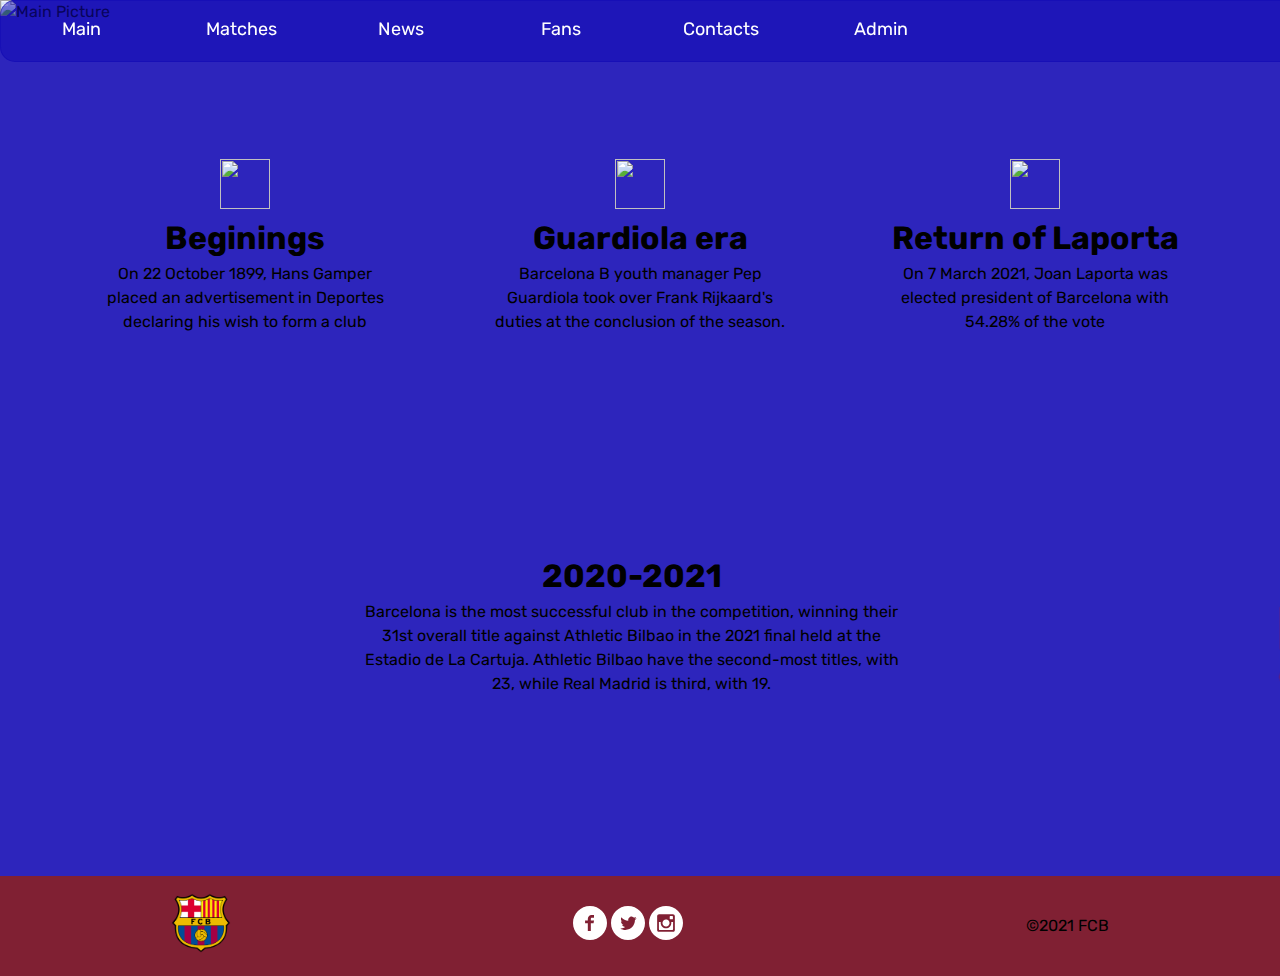
==== index.html @ cbb621a5 "added 1-2 task code" ====
<!DOCTYPE html>
<html lang="en">

<head>
    <meta charset="UTF-8">
    <meta http-equiv="X-UA-Compatible" content="IE=edge">
    <meta name="viewport" content="width=device-width, initial-scale=1.0">
    <title>FC Barcelona</title>
    <link href="https://fonts.googleapis.com/css2?family=Rubik:wght@400;500&display=swap" rel="stylesheet">
    <link rel="stylesheet" href="/css/styles.css">
</head>

<body>
    <header class="header">
        <container class="header_container">
            <nav class="header_nav">
                <ul>
                    <li class="header_nav-item">
                        <a href="index.html" class="header_nav-link">Main</a>
                    </li>
                    <li class="header_nav-item">
                        <div class="dropdown">
                            <a href="matches.html" class="header_nav-link">Matches</a>
                            <div class="dropdown-content">
                                <a href="#">21.09</a>
                                <a href="#">30.10</a>
                                <a href="#">31.12</a>
                            </div>
                        </div>

                    </li>
                    <li class="header_nav-item">
                        <a href="news.html" class="header_nav-link">News</a>
                    </li>
                    <li class="header_nav-item">
                        <a href="fans.html" class="header_nav-link">Fans</a>
                    </li>
                    <li class="header_nav-item">
                        <a href="contacts.html" class="header_nav-link">Contacts</a>
                    </li>
                    <li class="header_nav-item">
                        <a href="admin.html" class="header_nav-link">Admin</a>
                    </li>
                </ul>
            </nav>
            <div class="header_logo">
                <img src="/images/header_logo.png" alt="header logo" class="header_logo-link">
            </div>
        </container>
    </header>
    <div class="main_pic">
        <img src="/images/main_logo.jpg" alt="Main Picture" class="main_pic-link">
    </div>
    <section class="info">
        <container class="info_container">
            <div class="info_text">
                <div class="info_text-block">
                    <img src="https://img.icons8.com/ios/50/000000/start--v1.png" alt="" class="info-text_block-icon">
                    <h1>Beginings</h1>
                    <p>On 22 October 1899, Hans Gamper placed an advertisement in Deportes declaring his wish to form a club
                    </p>
                </div>
            </div>
            <div class="info_text">
                <div class="info_text-block">
                    <img src="https://img.icons8.com/pastel-glyph/64/000000/person-male--v2.png" alt="" class="info-text_block-icon">
                    <h1>Guardiola era</h1>
                    <p>Barcelona B youth manager Pep Guardiola took over Frank Rijkaard's duties at the conclusion of the season.</p>
                </div>
            </div>
            <div class="info_text">
                <div class="info_text-block">
                    <img src="https://img.icons8.com/small/64/000000/return.png" alt="" class="info-text_block-icon">
                    <h1>Return of Laporta </h1>
                    <p>On 7 March 2021, Joan Laporta was elected president of Barcelona with 54.28% of the vote</p>
                </div>
            </div>
        </container>
    </section>
    <section class="winners">
        <div class="winners_block">
            <div class="winners_text">
                <h1>2020-2021</h1>
                <p>Barcelona is the most successful club in the competition, winning their 31st overall title against Athletic Bilbao in the 2021 final held at the Estadio de La Cartuja. Athletic Bilbao have the second-most titles, with 23, while Real Madrid
                    is third, with 19.</p>
            </div>
            <div class="winners_logo">
                <img src="/images/winners_logo.png" alt="Winners logo" class="winners_logo-item">
            </div>
        </div>
    </section>
    <footer class="footer">
        <container class="footer_container">
            <div class="footer_container_logo">
                <img src="/images/header_logo.png" alt="Footer logo" class="footer_logo">
            </div>
            <div class="footer_container_social-networks">
                <img src="icons/facebook.svg" alt="Facebook icon" class="footer_icons-item">
                <img src="icons/twitter.svg" alt="Twitter icon" class="footer_icons-item">
                <img src="icons/instagram.svg" alt="Instagram icon" class="footer_icons-item">
            </div>
            <div class="footer_container_water-mark">©2021 FCB</div>
        </container>
    </footer>
</body>

</html>
---- css/styles.css ----
* {
    box-sizing: border-box;
    margin: 0;
    padding: 0;
}

body {
    font-family: Rubik;
    line-height: 1.5;
    background-color: rgba(16, 7, 179, 0.879);
}

ul {
    list-style: none;
}

a {
    text-decoration: none;
}

.header {
    flex-direction: row;
    height: 60px;
    width: 1920px;
    position: fixed;
}

.header_container {
    display: flex;
    background-color: rgba(16, 7, 179, 0.5);
    justify-content: space-between;
    align-items: center;
    border: 1px solid rgba(16, 7, 179, 0.5);
    border-radius: 15px;
}

.header_nav ul {
    display: flex;
}

.header_nav-item {
    margin: 0 25px 0;
    font-size: 18px;
    padding: 10px;
    height: 50px;
    width: 110px;
    text-align: center;
}

.header_nav-item:hover {
    border: 1px solid rgba(140, 32, 32, 0.879);
    border-radius: 10px;
    background-color: rgba(140, 32, 32, 0.879);
    animation: rotation_nav 3s normal linear infinite;
}

@keyframes rotation_nav {
    0% {
        transform: rotate(0deg);
    }
    25% {
        transform: rotate(-5deg);
    }
    50% {
        transform: rotate(5deg);
    }
    75% {
        transform: rotate(-5deg);
    }
    100% {
        transform: rotate(0deg);
    }
}

.header_nav-link {
    color: white;
    text-transform: capitalize;
}

.main_pic-link {
    height: 1080px;
    width: 1920px;
}

.header_logo-link {
    display: flex;
    width: 60px;
    height: 60px;
    animation: rotation 5s normal linear infinite;
}

.info {
    display: flex;
    height: 450px;
}

.info_container {
    display: flex;
    width: 1920px;
    justify-content: space-evenly;
    align-items: center;
}

.info_text {
    height: 200px;
    width: 300px;
}

.info-text_block-icon {
    display: block;
    margin-left: auto;
    margin-right: auto;
    height: 50px;
    width: 50px;
    margin-top: 10px;
}

.info_text-block h1 {
    text-align: center;
    margin-top: 5px;
}

.info_text-block p {
    text-align: center;
}

.winners {
    height: 300px;
    width: 1920px;
}

.winners_block {
    display: flex;
    justify-content: space-evenly;
    align-items: flex-start;
}

.winners_text {
    display: flex;
    height: 300px;
    width: 550px;
    flex-direction: column;
    justify-content: center;
}

.winners_text h1 {
    text-align: center;
}

.winners_text p {
    text-align: center;
}

.winners_logo-item {
    width: 300px;
    margin-top: 50px;
}

.footer {
    background-color: rgba(140, 32, 32, 0.879);
    height: 100px;
    margin-top: 8%;
}

.footer_container {
    display: flex;
    justify-content: space-around;
    align-items: center;
    height: 100px;
}

.footer_logo {
    width: 60px;
    height: 60px;
    animation: rotation 5s normal linear infinite;
}

@keyframes rotation {
    0% {
        transform: rotate(0deg);
    }
    25% {
        transform: rotate(-20deg);
    }
    50% {
        transform: rotate(20deg);
    }
    75% {
        transform: rotate(-20deg);
    }
    100% {
        transform: rotate(0deg);
    }
}

.footer_icons-item:hover {
    width: 50px;
    height: 50px;
}

.dropdown {
    position: relative;
    display: inline-block;
}

.dropdown-content {
    display: none;
    position: absolute;
    background-color: rgba(16, 7, 179, 0.5);
    min-width: 160px;
    box-shadow: 0px 8px 16px 0px rgba(0, 0, 0, 0.2);
    z-index: 1;
    border: 1px solid rgba(16, 7, 179, 0.5);
    border-radius: 10px;
}

.dropdown-content a {
    color: black;
    padding: 12px 16px;
    text-decoration: none;
    display: block;
}

.dropdown-content a:hover {
    background-color: rgba(140, 32, 32, 0.879);
    border: 1px solid rgba(140, 32, 32, 0.879);
    border-radius: 10px;
}

.dropdown:hover .dropdown-content {
    display: block;
}

.fans {
    display: flex;
    align-items: center;
    justify-content: center;
}

.fans_container {
    height: 220px;
    width: 900px;
    margin-top: 130px;
}

.fans_text {
    display: flex;
    flex-direction: column;
    font-size: 15px;
}

.fans_text h1 {
    text-align: center;
    margin-bottom: 8px;
}

.fans_text-lower {
    display: flex;
    justify-content: space-between;
    font-size: 15px;
    margin-top: 10px;
}

hr {
    margin-top: 15px;
    border: 1px solid rgba(140, 32, 32, 0.879);
    border-radius: 10px;
}

.fans_lower {
    display: flex;
    align-items: center;
    justify-content: center;
    margin-top: 20px;
}

.fans_container-lower {
    height: 220px;
    width: 900px;
}

.fans_text_lower {
    display: flex;
    flex-direction: column;
    font-size: 15px;
}

.fans_text_lower_low {
    display: flex;
    justify-content: space-between;
    font-size: 15px;
    margin-top: 10px;
}

.textarea {
    display: flex;
    justify-content: center;
    align-items: center;
    margin-top: 80px;
}

#textarea_lower {
    border: 2px solid rgba(140, 32, 32, 0.879);
    border-radius: 3px;
}

.send_btn {
    height: 35px;
    width: 100px;
    margin-top: 190px;
    margin-left: 40px;
    border: 2px solid rgba(140, 32, 32, 0.879);
    border-radius: 8px;
}
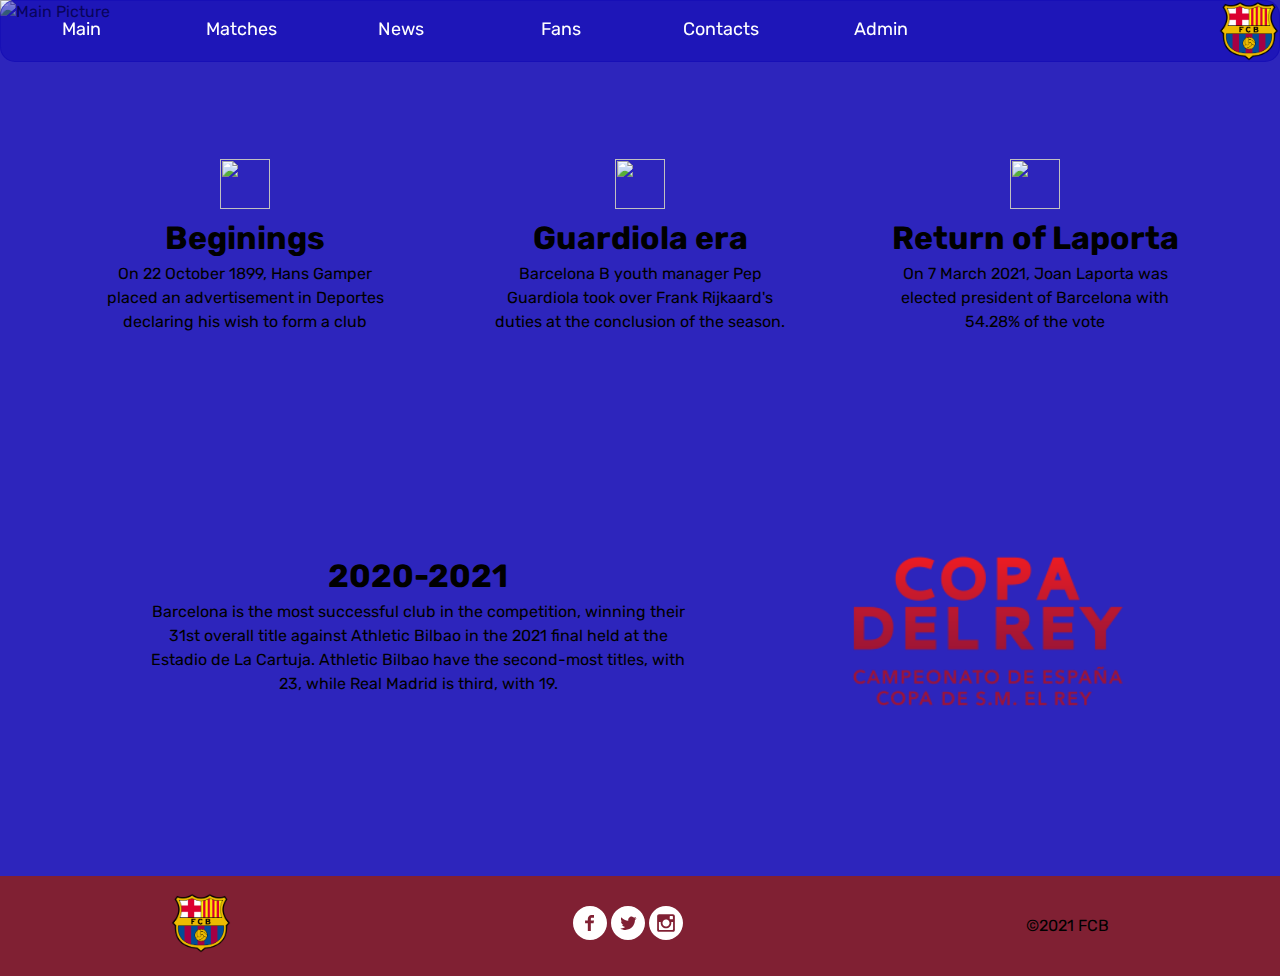
==== commit 0757941e: "added task 3 code" ====
--- a/index.html
+++ b/index.html
@@ -7,10 +7,44 @@
     <meta name="viewport" content="width=device-width, initial-scale=1.0">
     <title>FC Barcelona</title>
     <link href="https://fonts.googleapis.com/css2?family=Rubik:wght@400;500&display=swap" rel="stylesheet">
-    <link rel="stylesheet" href="/css/styles.css">
+    <link rel="stylesheet" href="styles.css">
 </head>
 
 <body>
+    <div class="hamburger-menu">
+        <input id="menu__toggle" type="checkbox" />
+        <label class="menu__btn" for="menu__toggle">
+            <span></span>
+        </label>
+        <ul class="menu__box">
+            <li class="header_nav-item">
+                <a href="index.html" class="header_nav-link">Main</a>
+            </li>
+            <li class="header_nav-item">
+                <div class="dropdown">
+                    <a href="matches.html" class="header_nav-link">Matches</a>
+                    <div class="dropdown-content">
+                        <a href="#">21.09</a>
+                        <a href="#">30.10</a>
+                        <a href="#">31.12</a>
+                    </div>
+                </div>
+
+            </li>
+            <li class="header_nav-item">
+                <a href="news.html" class="header_nav-link">News</a>
+            </li>
+            <li class="header_nav-item">
+                <a href="fans.html" class="header_nav-link">Fans</a>
+            </li>
+            <li class="header_nav-item">
+                <a href="contacts.html" class="header_nav-link">Contacts</a>
+            </li>
+            <li class="header_nav-item">
+                <a href="admin.html" class="header_nav-link">Admin</a>
+            </li>
+        </ul>
+    </div>
     <header class="header">
         <container class="header_container">
             <nav class="header_nav">
@@ -44,12 +78,12 @@
                 </ul>
             </nav>
             <div class="header_logo">
-                <img src="/images/header_logo.png" alt="header logo" class="header_logo-link">
+                <img src="header_logo.png" alt="header logo" class="header_logo-link">
             </div>
         </container>
     </header>
     <div class="main_pic">
-        <img src="/images/main_logo.jpg" alt="Main Picture" class="main_pic-link">
+        <img src="main_logo.jpg" alt="Main Picture" class="main_pic-link">
     </div>
     <section class="info">
         <container class="info_container">
@@ -78,6 +112,7 @@
         </container>
     </section>
     <section class="winners">
+
         <div class="winners_block">
             <div class="winners_text">
                 <h1>2020-2021</h1>
@@ -85,19 +120,21 @@
                     is third, with 19.</p>
             </div>
             <div class="winners_logo">
-                <img src="/images/winners_logo.png" alt="Winners logo" class="winners_logo-item">
+                <img src="winners_logo.png" alt="Winners logo" class="winners_logo-item">
             </div>
         </div>
+
+
     </section>
     <footer class="footer">
         <container class="footer_container">
             <div class="footer_container_logo">
-                <img src="/images/header_logo.png" alt="Footer logo" class="footer_logo">
+                <img src="header_logo.png" alt="Footer logo" class="footer_logo">
             </div>
             <div class="footer_container_social-networks">
-                <img src="icons/facebook.svg" alt="Facebook icon" class="footer_icons-item">
-                <img src="icons/twitter.svg" alt="Twitter icon" class="footer_icons-item">
-                <img src="icons/instagram.svg" alt="Instagram icon" class="footer_icons-item">
+                <img src="facebook.svg" alt="Facebook icon" class="footer_icons-item">
+                <img src="twitter.svg" alt="Twitter icon" class="footer_icons-item">
+                <img src="instagram.svg" alt="Instagram icon" class="footer_icons-item">
             </div>
             <div class="footer_container_water-mark">©2021 FCB</div>
         </container>
--- a/styles.css
+++ b/styles.css
@@ -0,0 +1,495 @@
+* {
+    box-sizing: border-box;
+    margin: 0;
+    padding: 0;
+}
+
+body {
+    font-family: Rubik;
+    line-height: 1.5;
+    background-color: rgba(16, 7, 179, 0.879);
+    overflow-x: hidden;
+}
+
+ul {
+    list-style: none;
+}
+
+a {
+    text-decoration: none;
+}
+
+.header {
+    flex-direction: row;
+    height: 60px;
+    width: 100%;
+    position: fixed;
+}
+
+.header_container {
+    display: flex;
+    background-color: rgba(16, 7, 179, 0.5);
+    justify-content: space-between;
+    align-items: center;
+    border: 1px solid rgba(16, 7, 179, 0.5);
+    border-radius: 15px;
+}
+
+.header_nav ul {
+    display: flex;
+}
+
+.header_nav-item {
+    margin: 0 25px 0;
+    font-size: 18px;
+    padding: 10px;
+    height: 50px;
+    width: 110px;
+    text-align: center;
+}
+
+.header_nav-item:hover {
+    border: 1px solid rgba(140, 32, 32, 0.879);
+    border-radius: 10px;
+    background-color: rgba(140, 32, 32, 0.879);
+    animation: rotation_nav 3s normal linear infinite;
+}
+
+@keyframes rotation_nav {
+    0% {
+        transform: rotate(0deg);
+    }
+    25% {
+        transform: rotate(-5deg);
+    }
+    50% {
+        transform: rotate(5deg);
+    }
+    75% {
+        transform: rotate(-5deg);
+    }
+    100% {
+        transform: rotate(0deg);
+    }
+}
+
+.header_nav-link {
+    color: white;
+    text-transform: capitalize;
+}
+
+.main_pic-link {
+    height: 1080px;
+    width: 100%;
+}
+
+.header_logo-link {
+    display: flex;
+    width: 60px;
+    height: 60px;
+    animation: rotation 5s normal linear infinite;
+}
+
+.info {
+    display: flex;
+    height: 450px;
+}
+
+.info_container {
+    display: flex;
+    width: 1920px;
+    justify-content: space-evenly;
+    align-items: center;
+}
+
+.info_text {
+    height: 200px;
+    width: 300px;
+}
+
+.info-text_block-icon {
+    display: block;
+    margin-left: auto;
+    margin-right: auto;
+    height: 50px;
+    width: 50px;
+    margin-top: 10px;
+}
+
+.info_text-block h1 {
+    text-align: center;
+    margin-top: 5px;
+}
+
+.info_text-block p {
+    text-align: center;
+}
+
+.winners {
+    display: flex;
+    height: 300px;
+}
+
+.winners_block {
+    display: flex;
+    width: 1920px;
+    justify-content: space-evenly;
+    align-items: flex-start;
+}
+
+.winners_text {
+    display: flex;
+    height: 300px;
+    width: 550px;
+    flex-direction: column;
+    justify-content: center;
+}
+
+.winners_text h1 {
+    text-align: center;
+}
+
+.winners_text p {
+    text-align: center;
+}
+
+.winners_logo-item {
+    display: flex;
+    width: 300px;
+    margin-top: 50px;
+}
+
+.footer {
+    background-color: rgba(140, 32, 32, 0.879);
+    height: 100px;
+    margin-top: 8%;
+}
+
+.footer_container {
+    display: flex;
+    justify-content: space-around;
+    align-items: center;
+    height: 100px;
+}
+
+.footer_logo {
+    width: 60px;
+    height: 60px;
+    animation: rotation 5s normal linear infinite;
+}
+
+@keyframes rotation {
+    0% {
+        transform: rotate(0deg);
+    }
+    25% {
+        transform: rotate(-20deg);
+    }
+    50% {
+        transform: rotate(20deg);
+    }
+    75% {
+        transform: rotate(-20deg);
+    }
+    100% {
+        transform: rotate(0deg);
+    }
+}
+
+.footer_icons-item:hover {
+    width: 50px;
+    height: 50px;
+}
+
+.dropdown {
+    position: relative;
+    display: inline-block;
+}
+
+.dropdown-content {
+    display: none;
+    position: absolute;
+    background-color: rgba(16, 7, 179, 0.5);
+    min-width: 160px;
+    box-shadow: 0px 8px 16px 0px rgba(0, 0, 0, 0.2);
+    z-index: 1;
+    border: 1px solid rgba(16, 7, 179, 0.5);
+    border-radius: 10px;
+}
+
+.dropdown-content a {
+    color: black;
+    padding: 12px 16px;
+    text-decoration: none;
+    display: block;
+}
+
+.dropdown-content a:hover {
+    background-color: rgba(140, 32, 32, 0.879);
+    border: 1px solid rgba(140, 32, 32, 0.879);
+    border-radius: 10px;
+}
+
+.dropdown:hover .dropdown-content {
+    display: block;
+}
+
+.fans {
+    display: flex;
+    align-items: center;
+    justify-content: center;
+}
+
+.fans_container {
+    height: 220px;
+    width: 900px;
+    margin-top: 130px;
+}
+
+.fans_text {
+    display: flex;
+    flex-direction: column;
+    font-size: 15px;
+}
+
+.fans_text h1 {
+    text-align: center;
+    margin-bottom: 8px;
+}
+
+.fans_text-lower {
+    display: flex;
+    justify-content: space-between;
+    font-size: 15px;
+    margin-top: 10px;
+}
+
+hr {
+    margin-top: 15px;
+    border: 1px solid rgba(140, 32, 32, 0.879);
+    border-radius: 10px;
+}
+
+.fans_lower {
+    display: flex;
+    align-items: center;
+    justify-content: center;
+    margin-top: 20px;
+}
+
+.fans_container-lower {
+    height: 220px;
+    width: 900px;
+}
+
+.fans_text_lower {
+    display: flex;
+    flex-direction: column;
+    font-size: 15px;
+}
+
+.fans_text_lower_low {
+    display: flex;
+    justify-content: space-between;
+    font-size: 15px;
+    margin-top: 10px;
+}
+
+.textarea {
+    display: flex;
+    justify-content: center;
+    align-items: center;
+    margin-top: 80px;
+}
+
+#textarea_lower {
+    border: 2px solid rgba(140, 32, 32, 0.879);
+    border-radius: 3px;
+}
+
+.send_btn {
+    height: 35px;
+    width: 100px;
+    margin-top: 190px;
+    margin-left: 40px;
+    border: 2px solid rgba(140, 32, 32, 0.879);
+    border-radius: 8px;
+}
+
+.hamburger-menu {
+    opacity: 0;
+    height: 0;
+    width: 0;
+}
+
+@media screen and (max-width:1024px) {
+    * {
+        font-size: 13px;
+    }
+    .header {
+        opacity: 0;
+    }
+    .hamburger-menu {
+        opacity: 1;
+    }
+    #menu__toggle {
+        opacity: 0;
+    }
+    .menu__btn {
+        display: flex;
+        align-items: center;
+        position: fixed;
+        top: 20px;
+        left: 20px;
+        width: 26px;
+        height: 26px;
+        cursor: pointer;
+        z-index: 1;
+    }
+    .menu__btn>span,
+    .menu__btn>span::before,
+    .menu__btn>span::after {
+        display: block;
+        position: absolute;
+        width: 100%;
+        height: 2px;
+        background-color: blue;
+    }
+    .menu__btn>span::before {
+        content: '';
+        top: -8px;
+    }
+    .menu__btn>span::after {
+        content: '';
+        top: 8px;
+    }
+    .menu__box {
+        display: block;
+        position: fixed;
+        visibility: hidden;
+        top: 0;
+        left: -100%;
+        width: 170px;
+        height: 100%;
+        margin: 0;
+        padding: 80px 0;
+        list-style: none;
+        text-align: center;
+        background-color: rgba(16, 7, 179, 0.5);
+        box-shadow: 1px 0px 6px rgba(16, 7, 179, 0.5);
+    }
+    .menu__item {
+        display: block;
+        padding: 12px 24px;
+        color: #333;
+        font-family: 'Roboto', sans-serif;
+        font-size: 20px;
+        font-weight: 600;
+        text-decoration: none;
+    }
+    .menu__item:hover {
+        background-color: #CFD8DC;
+    }
+    #menu__toggle:checked~.menu__btn>span {
+        transform: rotate(45deg);
+    }
+    #menu__toggle:checked~.menu__btn>span::before {
+        top: 0;
+        transform: rotate(0);
+    }
+    #menu__toggle:checked~.menu__btn>span::after {
+        top: 0;
+        transform: rotate(90deg);
+    }
+    #menu__toggle:checked~.menu__box {
+        visibility: visible;
+        left: 0;
+    }
+}
+
+@media screen and (max-width:920px) {
+    .fans_container {
+        width: 500px;
+    }
+    .fans_container-lower {
+        width: 500px;
+        margin-top: 30px;
+    }
+}
+
+@media screen and (max-width:900px) {
+    .info_container {
+        display: flex;
+        flex-direction: column;
+    }
+    .winners_block {
+        display: flex;
+        flex-direction: column;
+        align-items: center;
+        justify-content: center;
+    }
+}
+
+@media screen and (max-width:640px) {
+    #textarea_lower {
+        width: 300px;
+        height: 185px;
+    }
+    .send_btn {
+        margin-bottom: 45px;
+    }
+}
+
+@media screen and (max-width:550px) {
+    .winners_logo-item {
+        height: 150px;
+        width: 150px;
+    }
+    .winners_text {
+        width: 300px;
+        height: 100px;
+    }
+    .winners_block {
+        margin-top: 30px;
+    }
+}
+
+@media screen and (max-width:550px) {
+    #textarea_lower {
+        width: 200px;
+        height: 145px;
+    }
+    .send_btn {
+        margin-bottom: 80px;
+    }
+    .fans_container {
+        width: 350px;
+    }
+    .fans_container-lower {
+        width: 350px;
+        margin-top: 100px;
+    }
+}
+
+@media screen and (max-width:360px) {
+    #textarea_lower {
+        width: 140px;
+        height: 90px;
+        margin-left: 45px;
+    }
+    .send_btn {
+        margin-bottom: 130px;
+        width: 50px;
+        margin-right: 35px;
+    }
+    .fans_container {
+        width: 230px;
+    }
+    .fans_container-lower {
+        width: 230px;
+        margin-top: 280px;
+    }
+    .textarea {
+        margin-top: 150px;
+    }
+}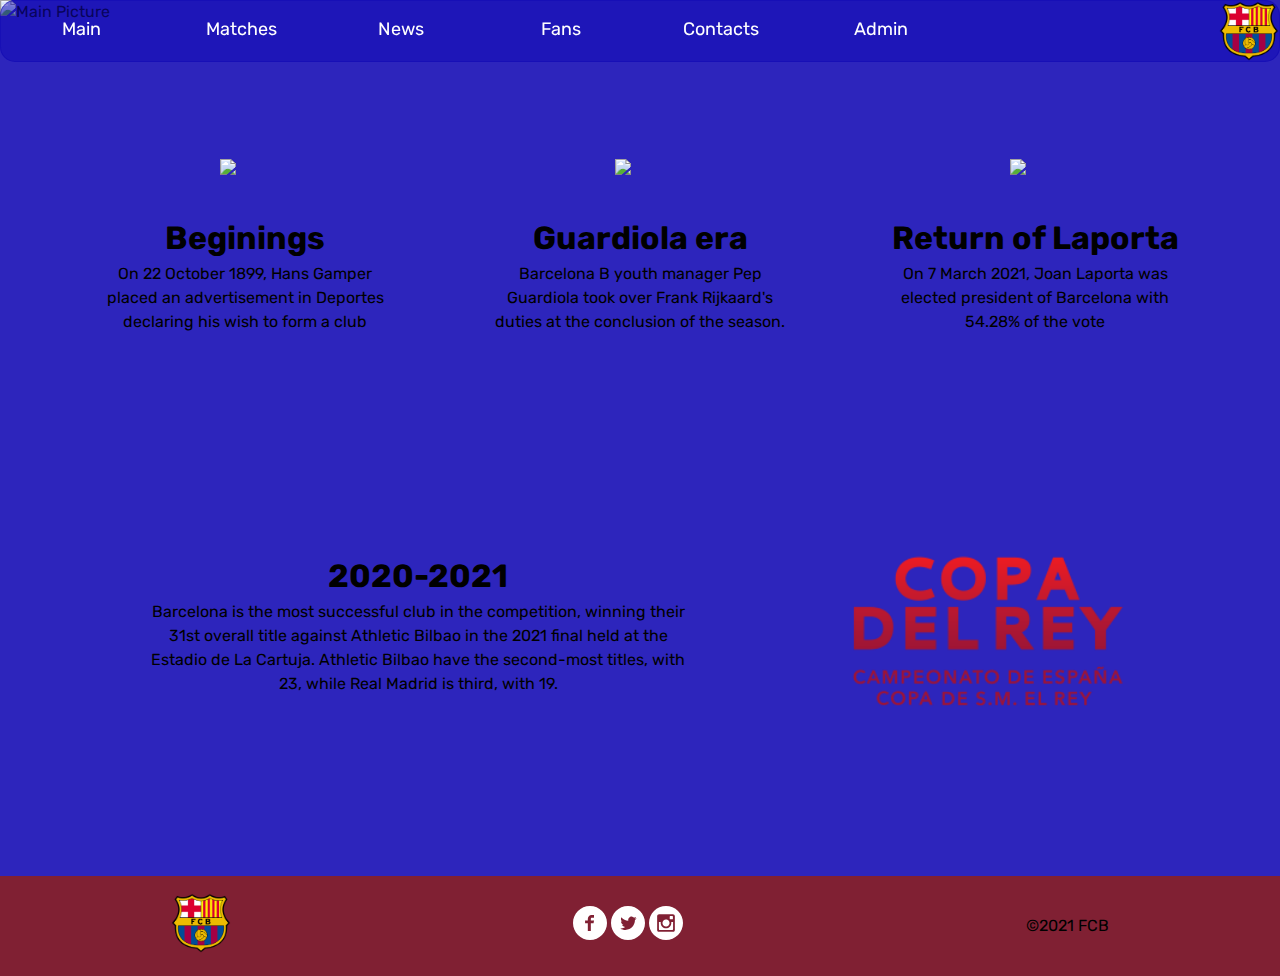
==== commit 5716bd03: "added task 3 code" ====
--- a/index.html
+++ b/index.html
@@ -4,139 +4,140 @@
 <head>
     <meta charset="UTF-8">
     <meta http-equiv="X-UA-Compatible" content="IE=edge">
-    <meta name="viewport" content="width=device-width, initial-scale=1.0">
+    <meta name="viewport" content="width=device-width, initial-scale=1.0, shrink-to-fit=no ">
+
     <title>FC Barcelona</title>
-    <link href="https://fonts.googleapis.com/css2?family=Rubik:wght@400;500&display=swap" rel="stylesheet">
-    <link rel="stylesheet" href="styles.css">
+    <link href="https://fonts.googleapis.com/css2?family=Rubik:wght@400;500&display=swap " rel="stylesheet ">
+    <link rel="stylesheet " href="styles.css ">
 </head>
 
 <body>
-    <div class="hamburger-menu">
-        <input id="menu__toggle" type="checkbox" />
-        <label class="menu__btn" for="menu__toggle">
+    <div class="hamburger-menu ">
+        <input id="menu__toggle " type="checkbox " />
+        <label class="menu__btn " for="menu__toggle ">
             <span></span>
         </label>
-        <ul class="menu__box">
-            <li class="header_nav-item">
-                <a href="index.html" class="header_nav-link">Main</a>
+        <ul class="menu__box ">
+            <li class="header_nav-item ">
+                <a href="index.html " class="header_nav-link ">Main</a>
             </li>
-            <li class="header_nav-item">
-                <div class="dropdown">
-                    <a href="matches.html" class="header_nav-link">Matches</a>
-                    <div class="dropdown-content">
-                        <a href="#">21.09</a>
-                        <a href="#">30.10</a>
-                        <a href="#">31.12</a>
+            <li class="header_nav-item ">
+                <div class="dropdown ">
+                    <a href="matches.html " class="header_nav-link ">Matches</a>
+                    <div class="dropdown-content ">
+                        <a href="# ">21.09</a>
+                        <a href="# ">30.10</a>
+                        <a href="# ">31.12</a>
                     </div>
                 </div>
 
             </li>
-            <li class="header_nav-item">
-                <a href="news.html" class="header_nav-link">News</a>
+            <li class="header_nav-item ">
+                <a href="news.html " class="header_nav-link ">News</a>
             </li>
-            <li class="header_nav-item">
-                <a href="fans.html" class="header_nav-link">Fans</a>
+            <li class="header_nav-item ">
+                <a href="fans.html " class="header_nav-link ">Fans</a>
             </li>
-            <li class="header_nav-item">
-                <a href="contacts.html" class="header_nav-link">Contacts</a>
+            <li class="header_nav-item ">
+                <a href="contacts.html " class="header_nav-link ">Contacts</a>
             </li>
-            <li class="header_nav-item">
-                <a href="admin.html" class="header_nav-link">Admin</a>
+            <li class="header_nav-item ">
+                <a href="admin.html " class="header_nav-link ">Admin</a>
             </li>
         </ul>
     </div>
-    <header class="header">
-        <container class="header_container">
-            <nav class="header_nav">
+    <header class="header ">
+        <container class="header_container ">
+            <nav class="header_nav ">
                 <ul>
-                    <li class="header_nav-item">
-                        <a href="index.html" class="header_nav-link">Main</a>
+                    <li class="header_nav-item ">
+                        <a href="index.html " class="header_nav-link ">Main</a>
                     </li>
-                    <li class="header_nav-item">
-                        <div class="dropdown">
-                            <a href="matches.html" class="header_nav-link">Matches</a>
-                            <div class="dropdown-content">
-                                <a href="#">21.09</a>
-                                <a href="#">30.10</a>
-                                <a href="#">31.12</a>
+                    <li class="header_nav-item ">
+                        <div class="dropdown ">
+                            <a href="matches.html " class="header_nav-link ">Matches</a>
+                            <div class="dropdown-content ">
+                                <a href="# ">21.09</a>
+                                <a href="# ">30.10</a>
+                                <a href="# ">31.12</a>
                             </div>
                         </div>
 
                     </li>
-                    <li class="header_nav-item">
-                        <a href="news.html" class="header_nav-link">News</a>
+                    <li class="header_nav-item ">
+                        <a href="news.html " class="header_nav-link ">News</a>
                     </li>
-                    <li class="header_nav-item">
-                        <a href="fans.html" class="header_nav-link">Fans</a>
+                    <li class="header_nav-item ">
+                        <a href="fans.html " class="header_nav-link ">Fans</a>
                     </li>
-                    <li class="header_nav-item">
-                        <a href="contacts.html" class="header_nav-link">Contacts</a>
+                    <li class="header_nav-item ">
+                        <a href="contacts.html " class="header_nav-link ">Contacts</a>
                     </li>
-                    <li class="header_nav-item">
-                        <a href="admin.html" class="header_nav-link">Admin</a>
+                    <li class="header_nav-item ">
+                        <a href="admin.html " class="header_nav-link ">Admin</a>
                     </li>
                 </ul>
             </nav>
-            <div class="header_logo">
-                <img src="header_logo.png" alt="header logo" class="header_logo-link">
+            <div class="header_logo ">
+                <img src="header_logo.png " alt="header logo " class="header_logo-link ">
             </div>
         </container>
     </header>
-    <div class="main_pic">
-        <img src="main_logo.jpg" alt="Main Picture" class="main_pic-link">
+    <div class="main_pic ">
+        <img src="main_logo.jpg " alt="Main Picture " class="main_pic-link ">
     </div>
-    <section class="info">
-        <container class="info_container">
-            <div class="info_text">
-                <div class="info_text-block">
-                    <img src="https://img.icons8.com/ios/50/000000/start--v1.png" alt="" class="info-text_block-icon">
+    <section class="info ">
+        <container class="info_container ">
+            <div class="info_text ">
+                <div class="info_text-block ">
+                    <img src="https://img.icons8.com/ios/50/000000/start--v1.png " alt=" " class="info-text_block-icon ">
                     <h1>Beginings</h1>
                     <p>On 22 October 1899, Hans Gamper placed an advertisement in Deportes declaring his wish to form a club
                     </p>
                 </div>
             </div>
-            <div class="info_text">
-                <div class="info_text-block">
-                    <img src="https://img.icons8.com/pastel-glyph/64/000000/person-male--v2.png" alt="" class="info-text_block-icon">
+            <div class="info_text ">
+                <div class="info_text-block ">
+                    <img src="https://img.icons8.com/pastel-glyph/64/000000/person-male--v2.png " alt=" " class="info-text_block-icon ">
                     <h1>Guardiola era</h1>
                     <p>Barcelona B youth manager Pep Guardiola took over Frank Rijkaard's duties at the conclusion of the season.</p>
                 </div>
             </div>
-            <div class="info_text">
-                <div class="info_text-block">
-                    <img src="https://img.icons8.com/small/64/000000/return.png" alt="" class="info-text_block-icon">
+            <div class="info_text ">
+                <div class="info_text-block ">
+                    <img src="https://img.icons8.com/small/64/000000/return.png " alt=" " class="info-text_block-icon ">
                     <h1>Return of Laporta </h1>
                     <p>On 7 March 2021, Joan Laporta was elected president of Barcelona with 54.28% of the vote</p>
                 </div>
             </div>
         </container>
     </section>
-    <section class="winners">
+    <section class="winners ">
 
-        <div class="winners_block">
-            <div class="winners_text">
+        <div class="winners_block ">
+            <div class="winners_text ">
                 <h1>2020-2021</h1>
                 <p>Barcelona is the most successful club in the competition, winning their 31st overall title against Athletic Bilbao in the 2021 final held at the Estadio de La Cartuja. Athletic Bilbao have the second-most titles, with 23, while Real Madrid
                     is third, with 19.</p>
             </div>
-            <div class="winners_logo">
-                <img src="winners_logo.png" alt="Winners logo" class="winners_logo-item">
+            <div class="winners_logo ">
+                <img src="winners_logo.png " alt="Winners logo " class="winners_logo-item ">
             </div>
         </div>
 
 
     </section>
-    <footer class="footer">
-        <container class="footer_container">
-            <div class="footer_container_logo">
-                <img src="header_logo.png" alt="Footer logo" class="footer_logo">
+    <footer class="footer ">
+        <container class="footer_container ">
+            <div class="footer_container_logo ">
+                <img src="header_logo.png " alt="Footer logo " class="footer_logo ">
             </div>
-            <div class="footer_container_social-networks">
-                <img src="facebook.svg" alt="Facebook icon" class="footer_icons-item">
-                <img src="twitter.svg" alt="Twitter icon" class="footer_icons-item">
-                <img src="instagram.svg" alt="Instagram icon" class="footer_icons-item">
+            <div class="footer_container_social-networks ">
+                <img src="facebook.svg " alt="Facebook icon " class="footer_icons-item ">
+                <img src="twitter.svg " alt="Twitter icon " class="footer_icons-item ">
+                <img src="instagram.svg " alt="Instagram icon " class="footer_icons-item ">
             </div>
-            <div class="footer_container_water-mark">©2021 FCB</div>
+            <div class="footer_container_water-mark ">©2021 FCB</div>
         </container>
     </footer>
 </body>
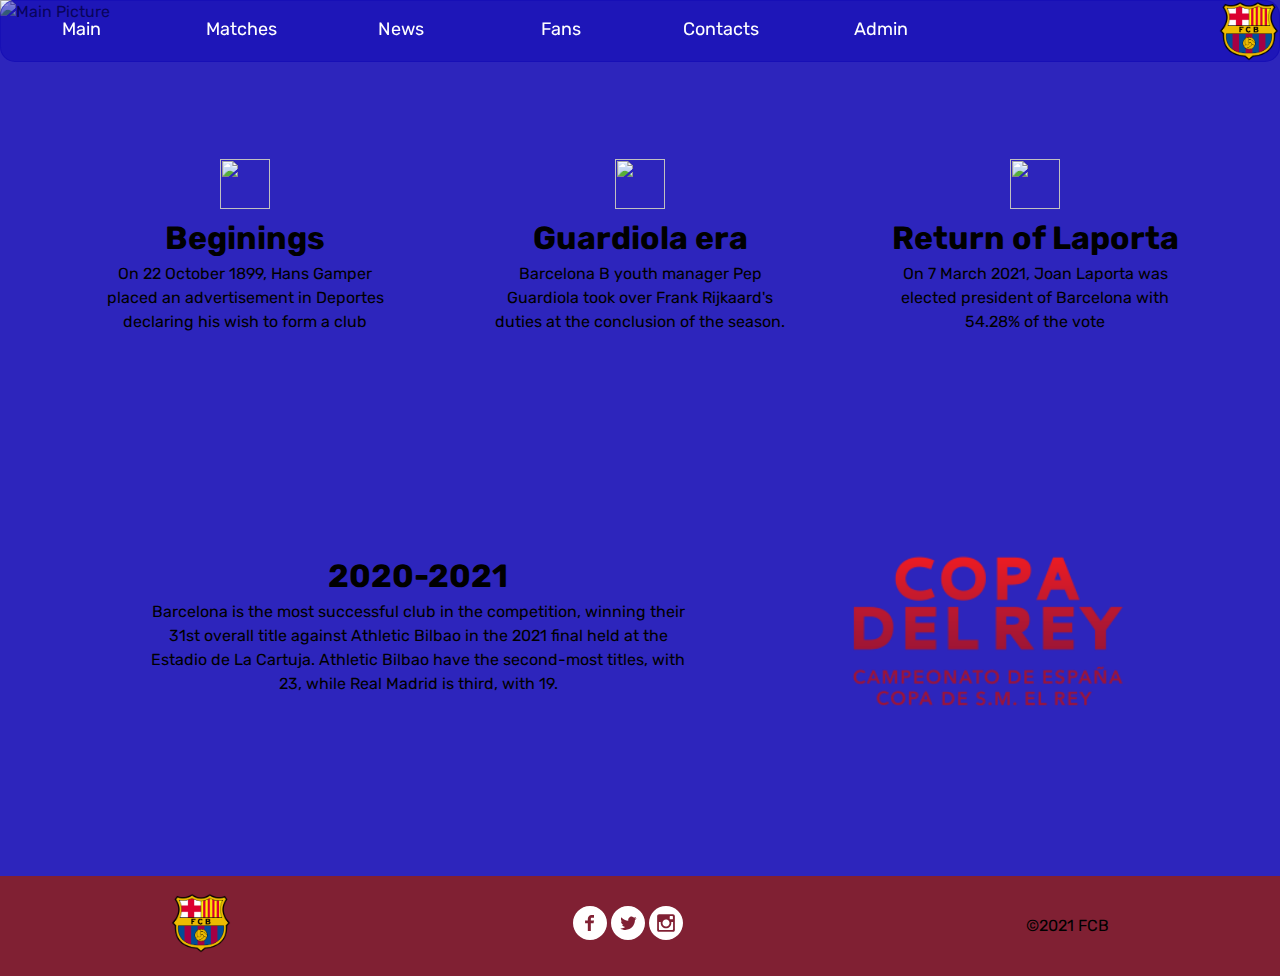
==== commit 0671f05c: "fixed" ====
--- a/index.html
+++ b/index.html
@@ -4,140 +4,140 @@
 <head>
     <meta charset="UTF-8">
     <meta http-equiv="X-UA-Compatible" content="IE=edge">
-    <meta name="viewport" content="width=device-width, initial-scale=1.0, shrink-to-fit=no ">
+    <meta name="viewport" content="width=device-width, initial-scale=1.0">
 
     <title>FC Barcelona</title>
-    <link href="https://fonts.googleapis.com/css2?family=Rubik:wght@400;500&display=swap " rel="stylesheet ">
-    <link rel="stylesheet " href="styles.css ">
+    <link href="https://fonts.googleapis.com/css2?family=Rubik:wght@400;500&display=swap" rel="stylesheet">
+    <link rel="stylesheet" href="styles.css">
 </head>
 
 <body>
-    <div class="hamburger-menu ">
-        <input id="menu__toggle " type="checkbox " />
-        <label class="menu__btn " for="menu__toggle ">
+    <div class="hamburger-menu">
+        <input id="menu__toggle" type="checkbox" />
+        <label class="menu__btn" for="menu__toggle">
             <span></span>
         </label>
-        <ul class="menu__box ">
-            <li class="header_nav-item ">
-                <a href="index.html " class="header_nav-link ">Main</a>
+        <ul class="menu__box">
+            <li class="header_nav-item">
+                <a href="index.html" class="header_nav-link">Main</a>
             </li>
-            <li class="header_nav-item ">
-                <div class="dropdown ">
-                    <a href="matches.html " class="header_nav-link ">Matches</a>
-                    <div class="dropdown-content ">
-                        <a href="# ">21.09</a>
-                        <a href="# ">30.10</a>
-                        <a href="# ">31.12</a>
+            <li class="header_nav-item">
+                <div class="dropdown">
+                    <a href="matches.html" class="header_nav-link">Matches</a>
+                    <div class="dropdown-content">
+                        <a href="#">21.09</a>
+                        <a href="#">30.10</a>
+                        <a href="#">31.12</a>
                     </div>
                 </div>
 
             </li>
-            <li class="header_nav-item ">
-                <a href="news.html " class="header_nav-link ">News</a>
+            <li class="header_nav-item">
+                <a href="news.html" class="header_nav-link">News</a>
             </li>
-            <li class="header_nav-item ">
-                <a href="fans.html " class="header_nav-link ">Fans</a>
+            <li class="header_nav-item">
+                <a href="fans.html" class="header_nav-link">Fans</a>
             </li>
-            <li class="header_nav-item ">
-                <a href="contacts.html " class="header_nav-link ">Contacts</a>
+            <li class="header_nav-item">
+                <a href="contacts.html" class="header_nav-link">Contacts</a>
             </li>
-            <li class="header_nav-item ">
-                <a href="admin.html " class="header_nav-link ">Admin</a>
+            <li class="header_nav-item">
+                <a href="admin.html" class="header_nav-link">Admin</a>
             </li>
         </ul>
     </div>
-    <header class="header ">
-        <container class="header_container ">
-            <nav class="header_nav ">
+    <header class="header">
+        <container class="header_container">
+            <nav class="header_nav">
                 <ul>
-                    <li class="header_nav-item ">
-                        <a href="index.html " class="header_nav-link ">Main</a>
+                    <li class="header_nav-item">
+                        <a href="index.html" class="header_nav-link">Main</a>
                     </li>
-                    <li class="header_nav-item ">
-                        <div class="dropdown ">
-                            <a href="matches.html " class="header_nav-link ">Matches</a>
-                            <div class="dropdown-content ">
-                                <a href="# ">21.09</a>
-                                <a href="# ">30.10</a>
-                                <a href="# ">31.12</a>
+                    <li class="header_nav-item">
+                        <div class="dropdown">
+                            <a href="matches.html" class="header_nav-link">Matches</a>
+                            <div class="dropdown-content">
+                                <a href="#">21.09</a>
+                                <a href="#">30.10</a>
+                                <a href="#">31.12</a>
                             </div>
                         </div>
 
                     </li>
-                    <li class="header_nav-item ">
-                        <a href="news.html " class="header_nav-link ">News</a>
+                    <li class="header_nav-item">
+                        <a href="news.html" class="header_nav-link">News</a>
                     </li>
-                    <li class="header_nav-item ">
-                        <a href="fans.html " class="header_nav-link ">Fans</a>
+                    <li class="header_nav-item">
+                        <a href="fans.html" class="header_nav-link">Fans</a>
                     </li>
-                    <li class="header_nav-item ">
-                        <a href="contacts.html " class="header_nav-link ">Contacts</a>
+                    <li class="header_nav-item">
+                        <a href="contacts.html" class="header_nav-link">Contacts</a>
                     </li>
-                    <li class="header_nav-item ">
-                        <a href="admin.html " class="header_nav-link ">Admin</a>
+                    <li class="header_nav-item">
+                        <a href="admin.html" class="header_nav-link">Admin</a>
                     </li>
                 </ul>
             </nav>
-            <div class="header_logo ">
-                <img src="header_logo.png " alt="header logo " class="header_logo-link ">
+            <div class="header_logo">
+                <img src="header_logo.png" alt="header logo" class="header_logo-link">
             </div>
         </container>
     </header>
-    <div class="main_pic ">
-        <img src="main_logo.jpg " alt="Main Picture " class="main_pic-link ">
+    <div class="main_pic">
+        <img src="main_logo.jpg" alt="Main Picture" class="main_pic-link">
     </div>
-    <section class="info ">
-        <container class="info_container ">
-            <div class="info_text ">
-                <div class="info_text-block ">
-                    <img src="https://img.icons8.com/ios/50/000000/start--v1.png " alt=" " class="info-text_block-icon ">
+    <section class="info">
+        <container class="info_container">
+            <div class="info_text">
+                <div class="info_text-block">
+                    <img src="https://img.icons8.com/ios/50/000000/start--v1.png" alt="" class="info-text_block-icon">
                     <h1>Beginings</h1>
                     <p>On 22 October 1899, Hans Gamper placed an advertisement in Deportes declaring his wish to form a club
                     </p>
                 </div>
             </div>
-            <div class="info_text ">
-                <div class="info_text-block ">
-                    <img src="https://img.icons8.com/pastel-glyph/64/000000/person-male--v2.png " alt=" " class="info-text_block-icon ">
+            <div class="info_text">
+                <div class="info_text-block">
+                    <img src="https://img.icons8.com/pastel-glyph/64/000000/person-male--v2.png" alt="" class="info-text_block-icon">
                     <h1>Guardiola era</h1>
                     <p>Barcelona B youth manager Pep Guardiola took over Frank Rijkaard's duties at the conclusion of the season.</p>
                 </div>
             </div>
-            <div class="info_text ">
-                <div class="info_text-block ">
-                    <img src="https://img.icons8.com/small/64/000000/return.png " alt=" " class="info-text_block-icon ">
+            <div class="info_text">
+                <div class="info_text-block">
+                    <img src="https://img.icons8.com/small/64/000000/return.png" alt="" class="info-text_block-icon">
                     <h1>Return of Laporta </h1>
                     <p>On 7 March 2021, Joan Laporta was elected president of Barcelona with 54.28% of the vote</p>
                 </div>
             </div>
         </container>
     </section>
-    <section class="winners ">
+    <section class="winners">
 
-        <div class="winners_block ">
-            <div class="winners_text ">
+        <div class="winners_block">
+            <div class="winners_text">
                 <h1>2020-2021</h1>
                 <p>Barcelona is the most successful club in the competition, winning their 31st overall title against Athletic Bilbao in the 2021 final held at the Estadio de La Cartuja. Athletic Bilbao have the second-most titles, with 23, while Real Madrid
                     is third, with 19.</p>
             </div>
-            <div class="winners_logo ">
-                <img src="winners_logo.png " alt="Winners logo " class="winners_logo-item ">
+            <div class="winners_logo">
+                <img src="winners_logo.png" alt="Winners logo" class="winners_logo-item">
             </div>
         </div>
 
 
     </section>
-    <footer class="footer ">
-        <container class="footer_container ">
-            <div class="footer_container_logo ">
-                <img src="header_logo.png " alt="Footer logo " class="footer_logo ">
+    <footer class="footer">
+        <container class="footer_container">
+            <div class="footer_container_logo">
+                <img src="header_logo.png" alt="Footer logo" class="footer_logo">
             </div>
-            <div class="footer_container_social-networks ">
-                <img src="facebook.svg " alt="Facebook icon " class="footer_icons-item ">
-                <img src="twitter.svg " alt="Twitter icon " class="footer_icons-item ">
-                <img src="instagram.svg " alt="Instagram icon " class="footer_icons-item ">
+            <div class="footer_container_social-networks">
+                <img src="facebook.svg" alt="Facebook icon" class="footer_icons-item">
+                <img src="twitter.svg" alt="Twitter icon" class="footer_icons-item">
+                <img src="instagram.svg" alt="Instagram icon" class="footer_icons-item">
             </div>
-            <div class="footer_container_water-mark ">©2021 FCB</div>
+            <div class="footer_container_water-mark">©2021 FCB</div>
         </container>
     </footer>
 </body>
--- a/styles.css
+++ b/styles.css
@@ -407,6 +407,10 @@
     }
 }
 
+
+/* 1024 бургер + менший текст
+900 все в колонку + менший текст */
+
 @media screen and (max-width:920px) {
     .fans_container {
         width: 500px;
@@ -492,4 +496,17 @@
     .textarea {
         margin-top: 150px;
     }
-}+}
+
+
+/* .winners {
+    display: flex;
+    height: 300px;
+}
+
+.winners_block {
+    display: flex;
+    width: 1920px;
+    justify-content: space-evenly;
+    align-items: flex-start;
+} */